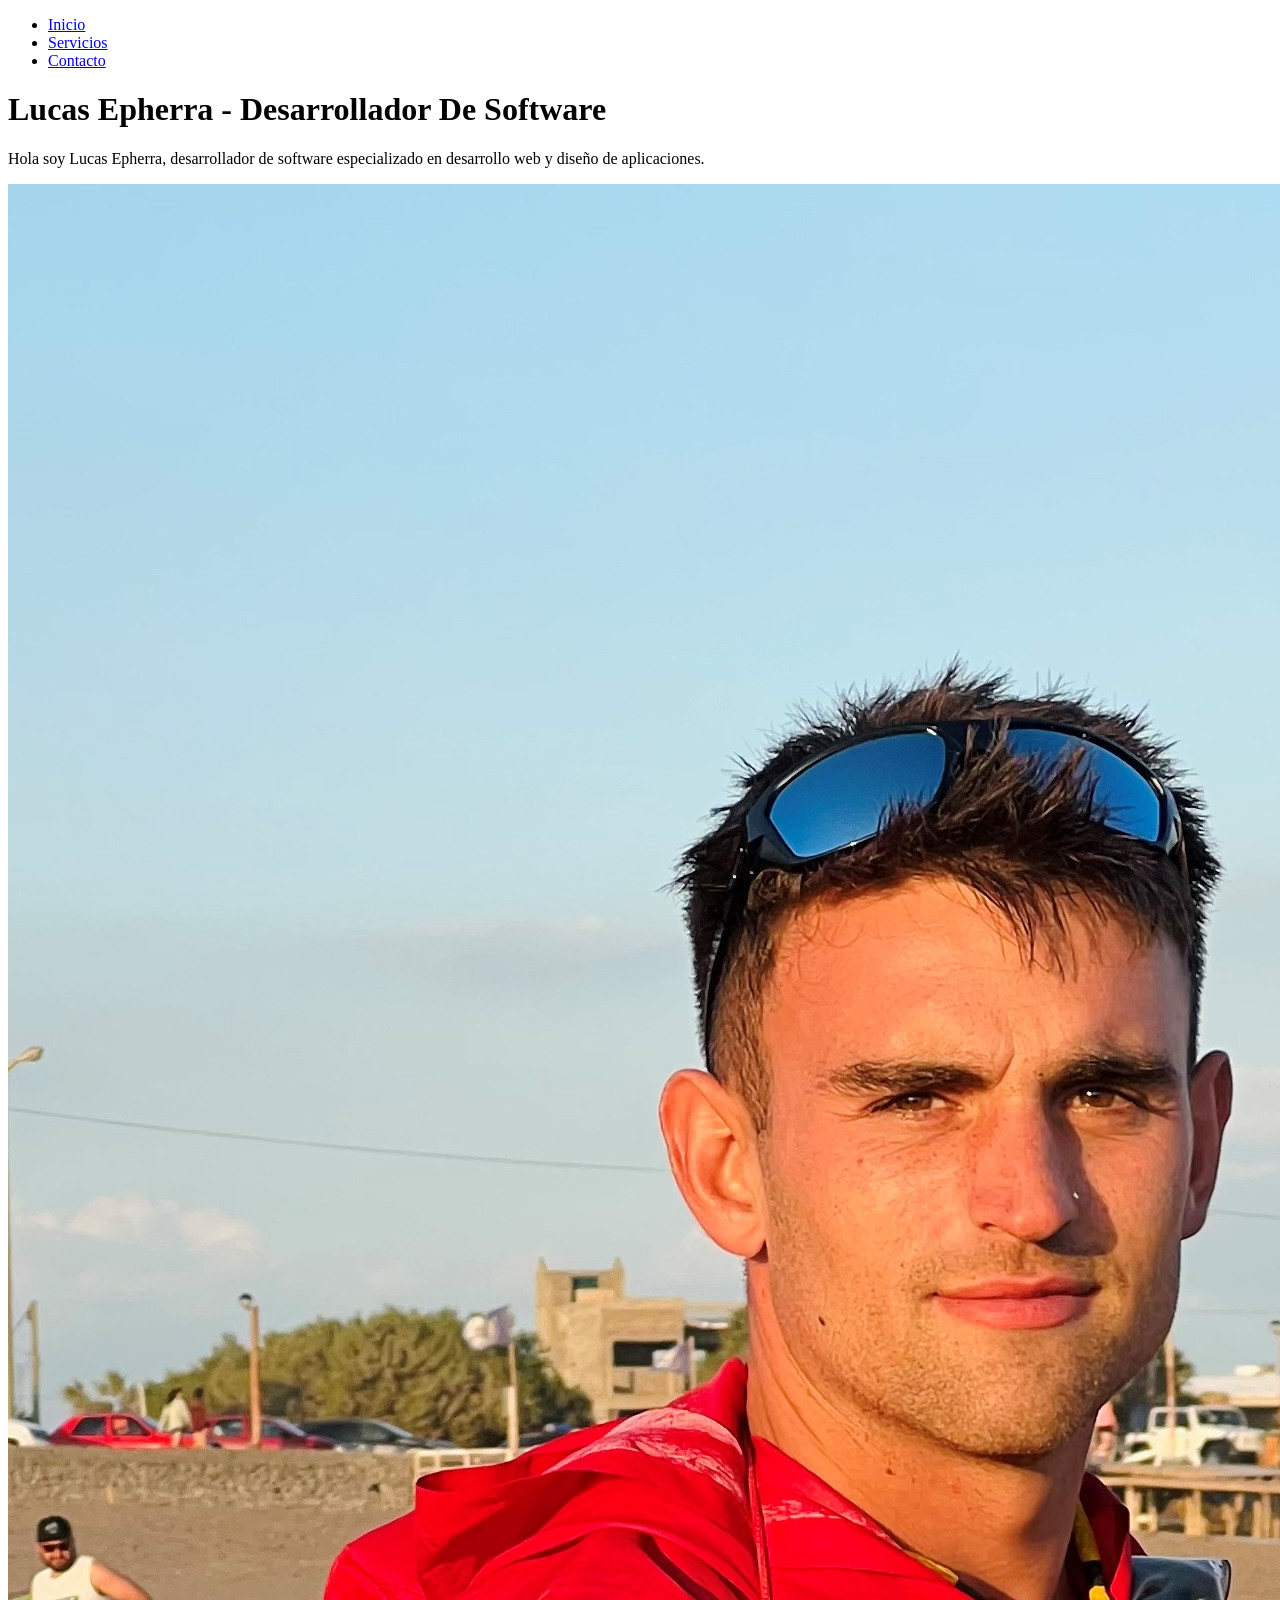
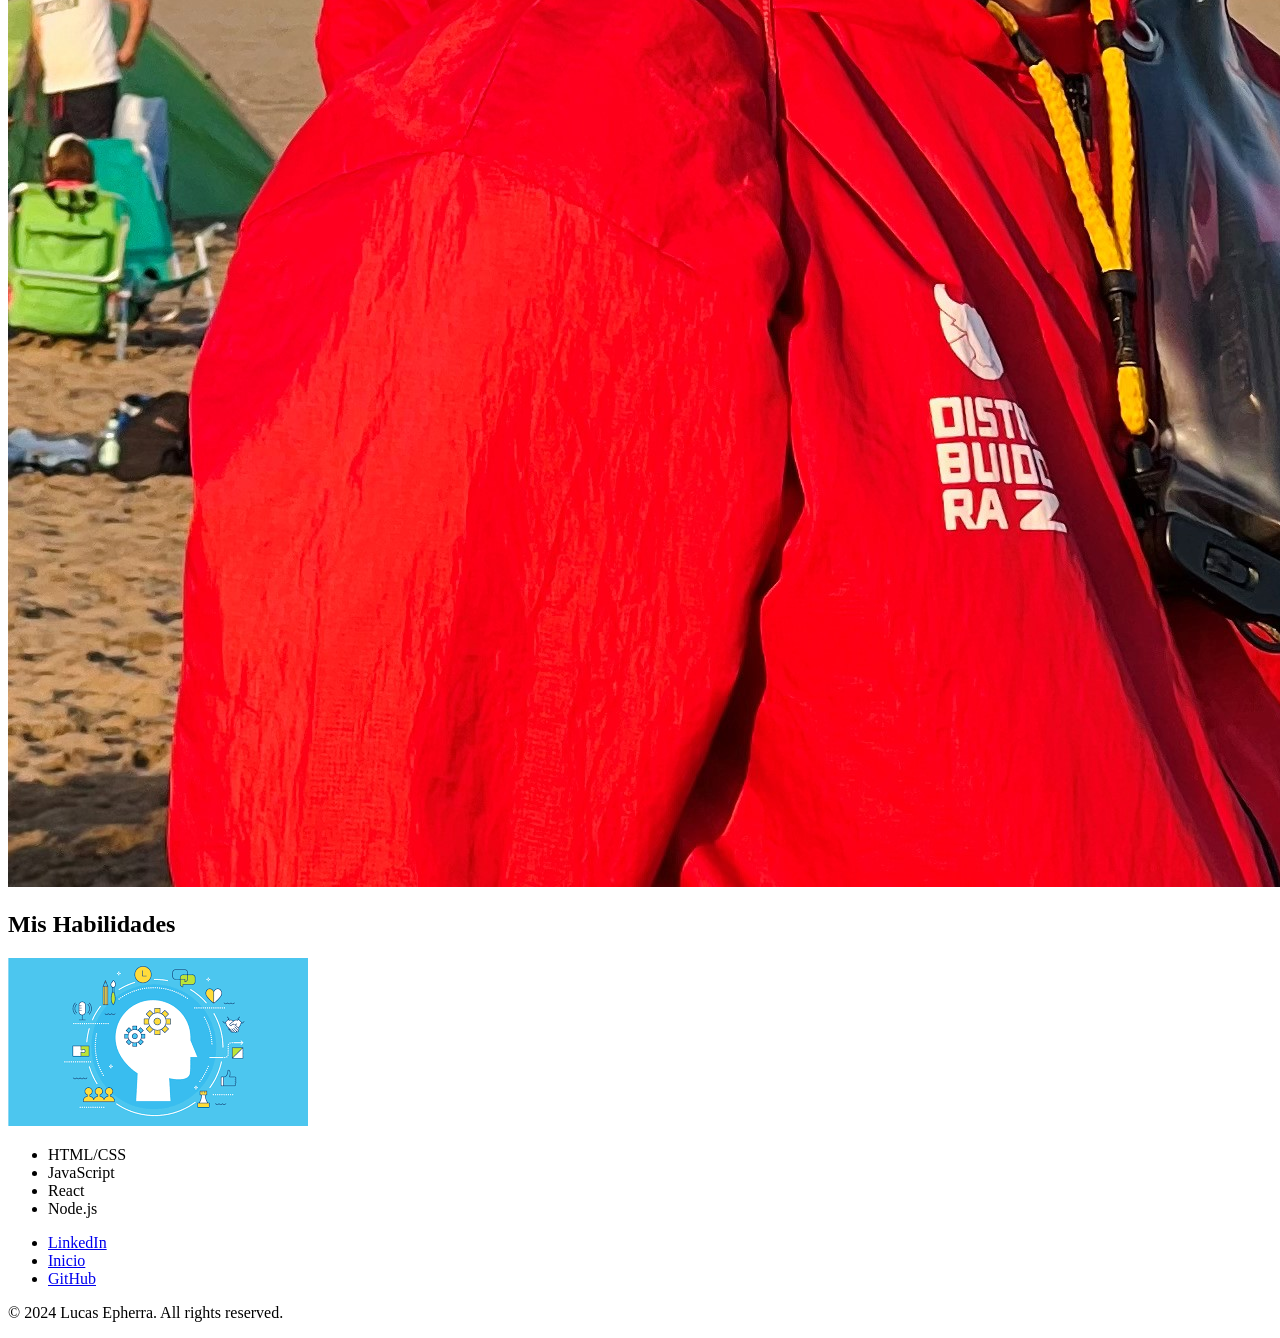
==== index.html @ fcc22226 "primer commit del proyecto" ====
<!doctype html>
<html lang="es">
  <head>
    <meta charset="UTF-8" />
    <meta name="viewport" content="width=device-width, initial-scale=1.0" />
    <meta name="author" content="Lucas Epherra" />
    <meta
      name="description"
      content="Landing page de Lucas Epherra, desarrollador de software especializado en desarrollo web y diseño de aplicaciones."
    />
    <title>Landing Page - Lucas Epherra</title>
  </head>
  <body>
    <header>
    <nav>
      <ul>
        <li><a href="./index.html">Inicio</a></li>
        <li><a href="./Pestañas/servicios.html">Servicios</a></li>
        <li><a href="./Pestañas/contacto.html">Contacto</a></li>
      </ul>
    </nav>
  </header>
    <main>
      <h1>Lucas Epherra - Desarrollador De Software</h1>
      <section>
        <p>
          Hola soy Lucas Epherra, desarrollador de software especializado en desarrollo web y diseño de aplicaciones.
        </p>
        <img src="./Imagenes/foto-lucas.jpg" alt="Foto de Lucas Epherra" />
      </section>
      <section>
        <h2>Mis Habilidades</h2>
        <img src="./Imagenes/skills-image.png" alt="Iconos representando habilidades en desarrollo web" />
        <ul>
          <li>HTML/CSS</li>
          <li>JavaScript</li>
          <li>React</li>
          <li>Node.js</li>
        </ul>
      </section>
    </main>
    <footer>
      <ul>
        <li>
          <a
            href="https://www.linkedin.com/in/lucas-epherra-bb8141183/"
            target="_blank"
            rel="noopener noreferrer"
            >LinkedIn</a
          >
        </li>
        <li><a href="./index.html">Inicio</a></li>
        <li>
          <a href="https://github.com/Lucas-Epherra" target="_blank"
          rel="noopener noreferrer">GitHub</a>
        </li>
      </ul>
      <p>&copy; 2024 Lucas Epherra. All rights reserved.</p>
    </footer>
  </body>
</html>
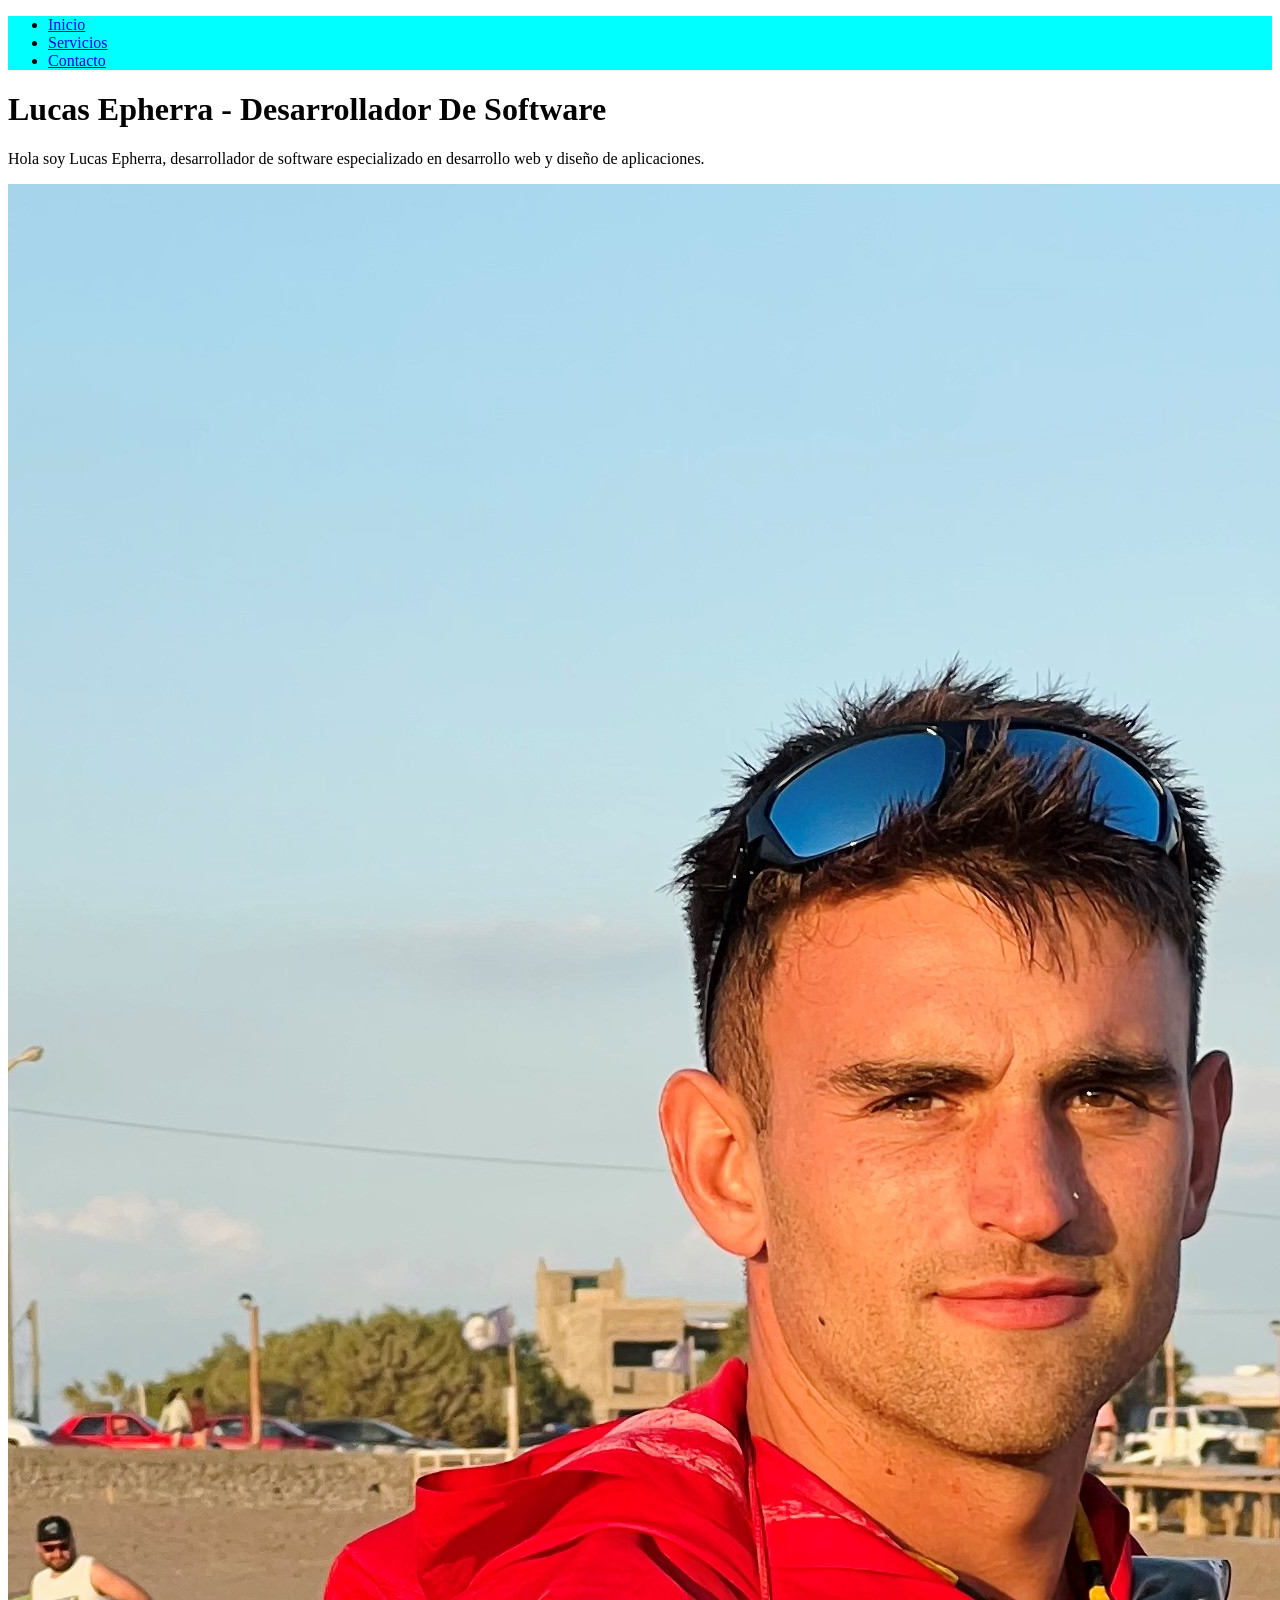
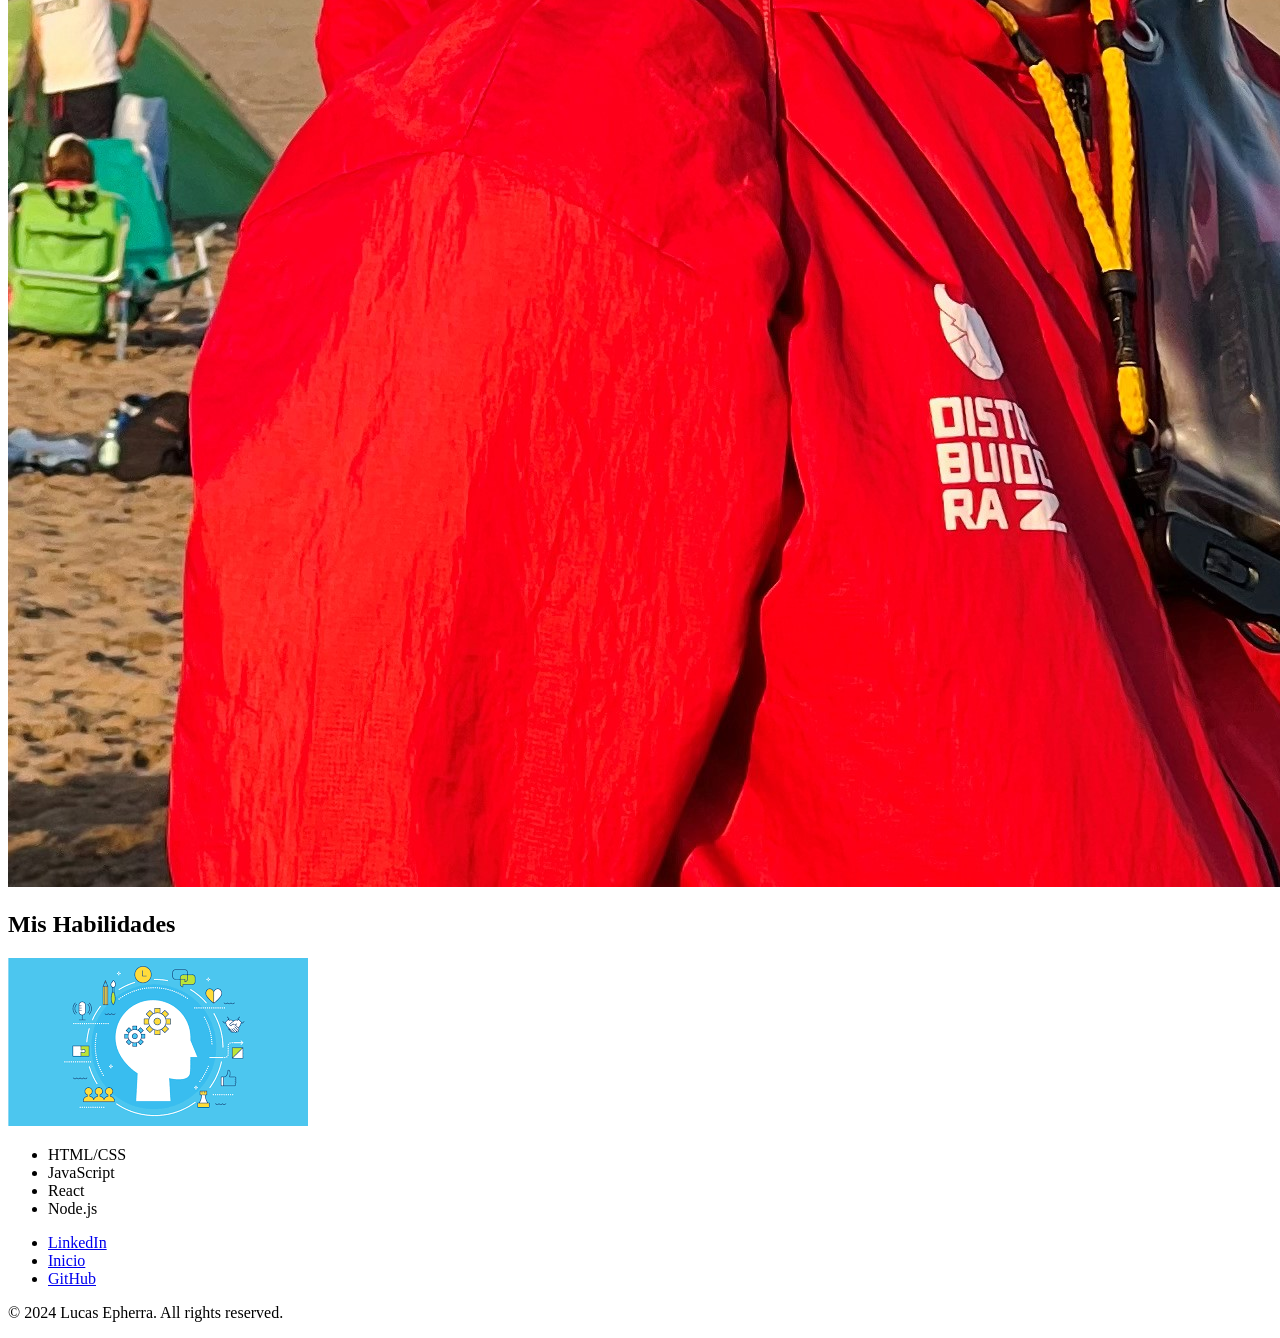
==== commit 9a094717: "Agregue comentarios y linkee css" ====
--- a/index.html
+++ b/index.html
@@ -8,29 +8,38 @@
       name="description"
       content="Landing page de Lucas Epherra, desarrollador de software especializado en desarrollo web y diseño de aplicaciones."
     />
+    <link rel="stylesheet" href="./CSS/style.css" />
     <title>Landing Page - Lucas Epherra</title>
   </head>
   <body>
     <header>
-    <nav>
-      <ul>
-        <li><a href="./index.html">Inicio</a></li>
-        <li><a href="./Pestañas/servicios.html">Servicios</a></li>
-        <li><a href="./Pestañas/contacto.html">Contacto</a></li>
-      </ul>
-    </nav>
-  </header>
+      <nav class="navBar">
+        <!-- Barra de navegacion -->
+
+        <ul>
+          <li><a href="./index.html">Inicio</a></li>
+          <li><a href="./Pestañas/servicios.html">Servicios</a></li>
+          <li><a href="./Pestañas/contacto.html">Contacto</a></li>
+        </ul>
+      </nav>
+    </header>
     <main>
+      <!-- Contenido madre de la pagina -->
+
       <h1>Lucas Epherra - Desarrollador De Software</h1>
       <section>
         <p>
-          Hola soy Lucas Epherra, desarrollador de software especializado en desarrollo web y diseño de aplicaciones.
+          Hola soy Lucas Epherra, desarrollador de software especializado en
+          desarrollo web y diseño de aplicaciones.
         </p>
         <img src="./Imagenes/foto-lucas.jpg" alt="Foto de Lucas Epherra" />
       </section>
       <section>
         <h2>Mis Habilidades</h2>
-        <img src="./Imagenes/skills-image.png" alt="Iconos representando habilidades en desarrollo web" />
+        <img
+          src="./Imagenes/skills-image.png"
+          alt="Iconos representando habilidades en desarrollo web"
+        />
         <ul>
           <li>HTML/CSS</li>
           <li>JavaScript</li>
@@ -40,6 +49,7 @@
       </section>
     </main>
     <footer>
+      <!-- Footer con redes de contacto -->
       <ul>
         <li>
           <a
@@ -51,8 +61,12 @@
         </li>
         <li><a href="./index.html">Inicio</a></li>
         <li>
-          <a href="https://github.com/Lucas-Epherra" target="_blank"
-          rel="noopener noreferrer">GitHub</a>
+          <a
+            href="https://github.com/Lucas-Epherra"
+            target="_blank"
+            rel="noopener noreferrer"
+            >GitHub</a
+          >
         </li>
       </ul>
       <p>&copy; 2024 Lucas Epherra. All rights reserved.</p>
--- a/CSS/style.css
+++ b/CSS/style.css
@@ -0,0 +1,3 @@
+.navBar {
+    background-color: aqua;
+}
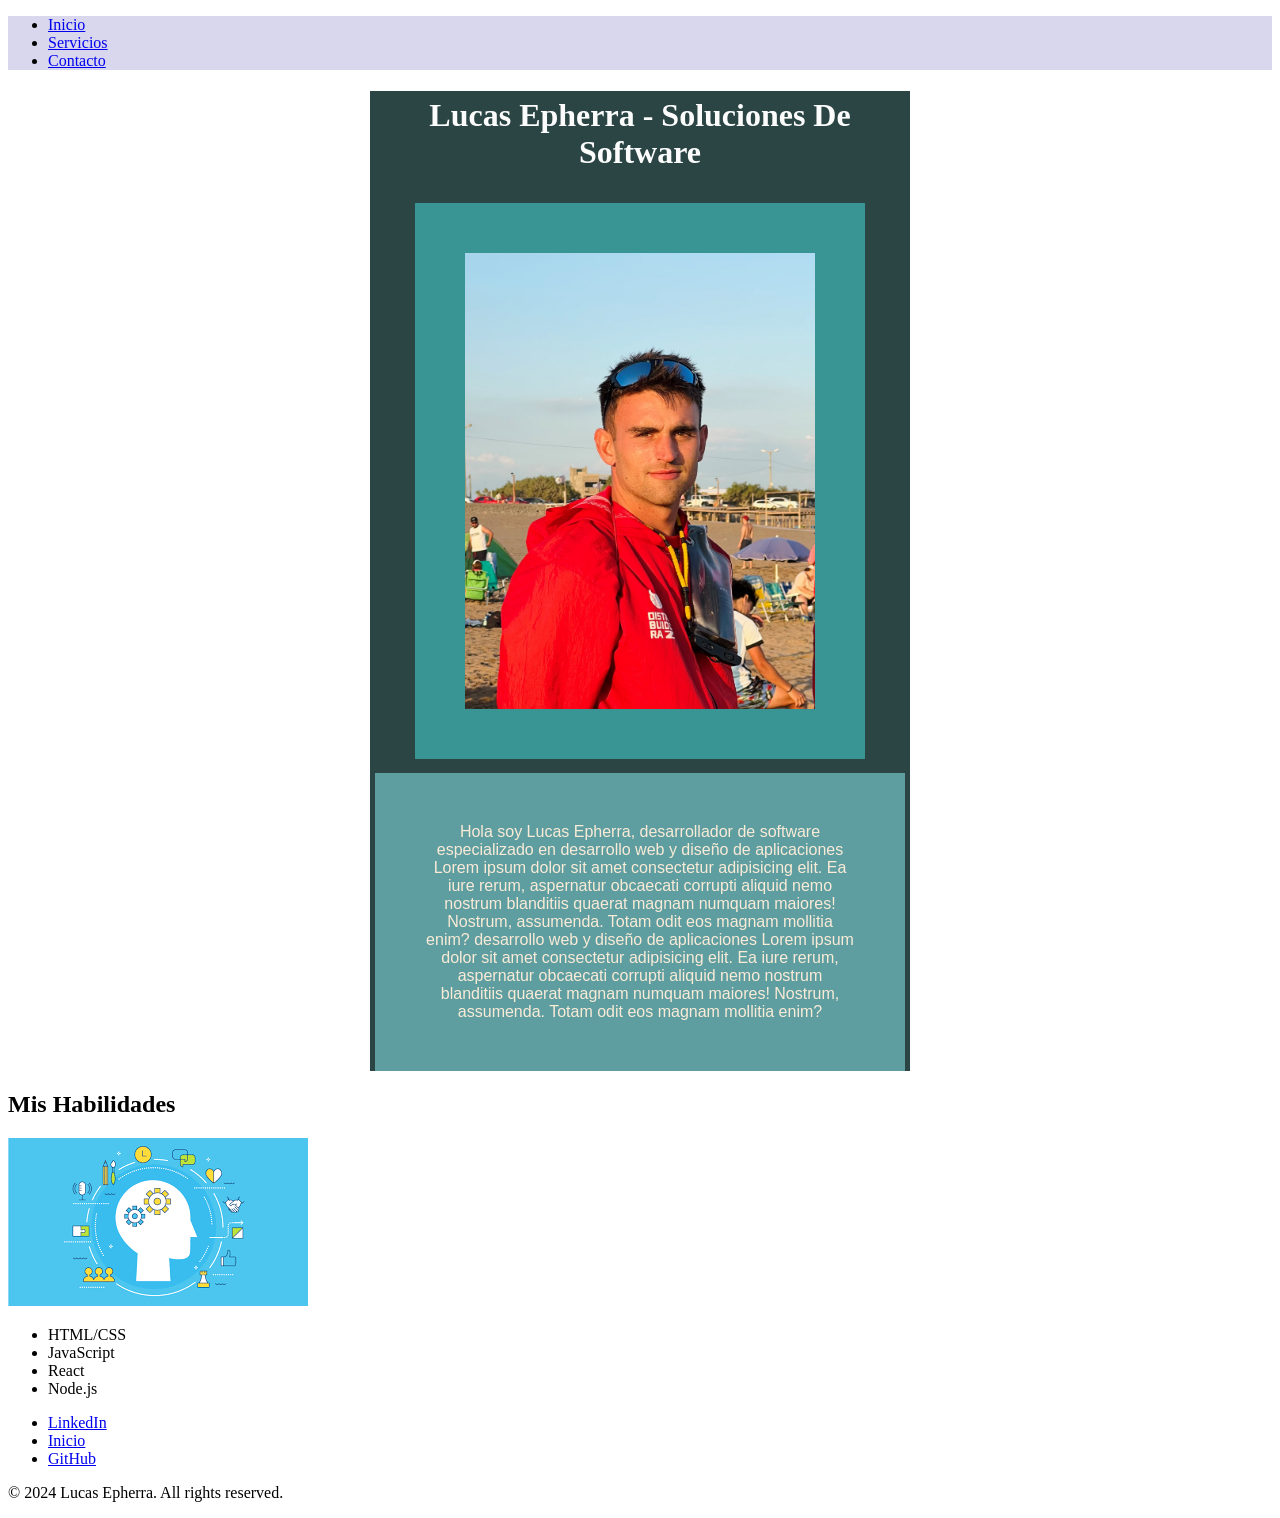
==== commit 0d59ee85: "empezando a jugar con css en index" ====
--- a/index.html
+++ b/index.html
@@ -11,11 +11,11 @@
     <link rel="stylesheet" href="./CSS/style.css" />
     <title>Landing Page - Lucas Epherra</title>
   </head>
+
   <body>
     <header>
-      <nav class="navBar">
+      <nav class="navBack">
         <!-- Barra de navegacion -->
-
         <ul>
           <li><a href="./index.html">Inicio</a></li>
           <li><a href="./Pestañas/servicios.html">Servicios</a></li>
@@ -23,17 +23,27 @@
         </ul>
       </nav>
     </header>
+
     <main>
       <!-- Contenido madre de la pagina -->
 
-      <h1>Lucas Epherra - Desarrollador De Software</h1>
-      <section>
-        <p>
-          Hola soy Lucas Epherra, desarrollador de software especializado en
-          desarrollo web y diseño de aplicaciones.
-        </p>
-        <img src="./Imagenes/foto-lucas.jpg" alt="Foto de Lucas Epherra" />
-      </section>
+      <card>
+        <!-- Tarjeta Sobre mi -->
+        <div class="cardBox">
+          <h1 class="cardTitle">Lucas Epherra - Soluciones De Software</h1>
+          <img
+            src="./Imagenes/foto-lucas.jpg"
+            alt="Foto de Lucas Epherra"
+            class="cardImg"
+          />
+          <p class="cardText">
+            Hola soy Lucas Epherra, desarrollador de software especializado en
+            desarrollo web y diseño de aplicaciones Lorem ipsum dolor sit amet consectetur adipisicing elit. Ea iure rerum, aspernatur obcaecati corrupti aliquid nemo nostrum blanditiis quaerat magnam numquam maiores! Nostrum, assumenda. Totam odit eos magnam mollitia enim?
+            desarrollo web y diseño de aplicaciones Lorem ipsum dolor sit amet consectetur adipisicing elit. Ea iure rerum, aspernatur obcaecati corrupti aliquid nemo nostrum blanditiis quaerat magnam numquam maiores! Nostrum, assumenda. Totam odit eos magnam mollitia enim?
+          </p>
+        </div>
+      </card>
+
       <section>
         <h2>Mis Habilidades</h2>
         <img
@@ -48,6 +58,7 @@
         </ul>
       </section>
     </main>
+
     <footer>
       <!-- Footer con redes de contacto -->
       <ul>
--- a/CSS/style.css
+++ b/CSS/style.css
@@ -1,3 +1,37 @@
-.navBar {
-    background-color: aqua;
-}+* {
+  box-sizing: border-box;
+}
+
+.navBack {
+  background-color: rgb(217, 215, 238);
+}
+
+.cardBox {
+  margin: auto;
+  background-color: rgba(39, 66, 66, 0.979);
+  text-align: center;
+  aspect-ratio: 16/9;
+  max-width:60vh ;
+}
+
+.cardTitle {
+  color: rgb(252, 252, 252);
+  font-family: Georgia, "Times New Roman", Times, serif;
+  padding: 1%;
+}
+
+.cardImg {
+  background-color: rgba(58, 150, 150, 0.979);
+  margin:5px;
+  padding:50px;
+  max-width: 50vh;
+}
+
+.cardText {
+  color: antiquewhite;
+  font-family: Arial, Helvetica, sans-serif;
+  text-align: center;
+    margin: 5px;
+  padding: 50px; 
+  background-color: cadetblue;
+}
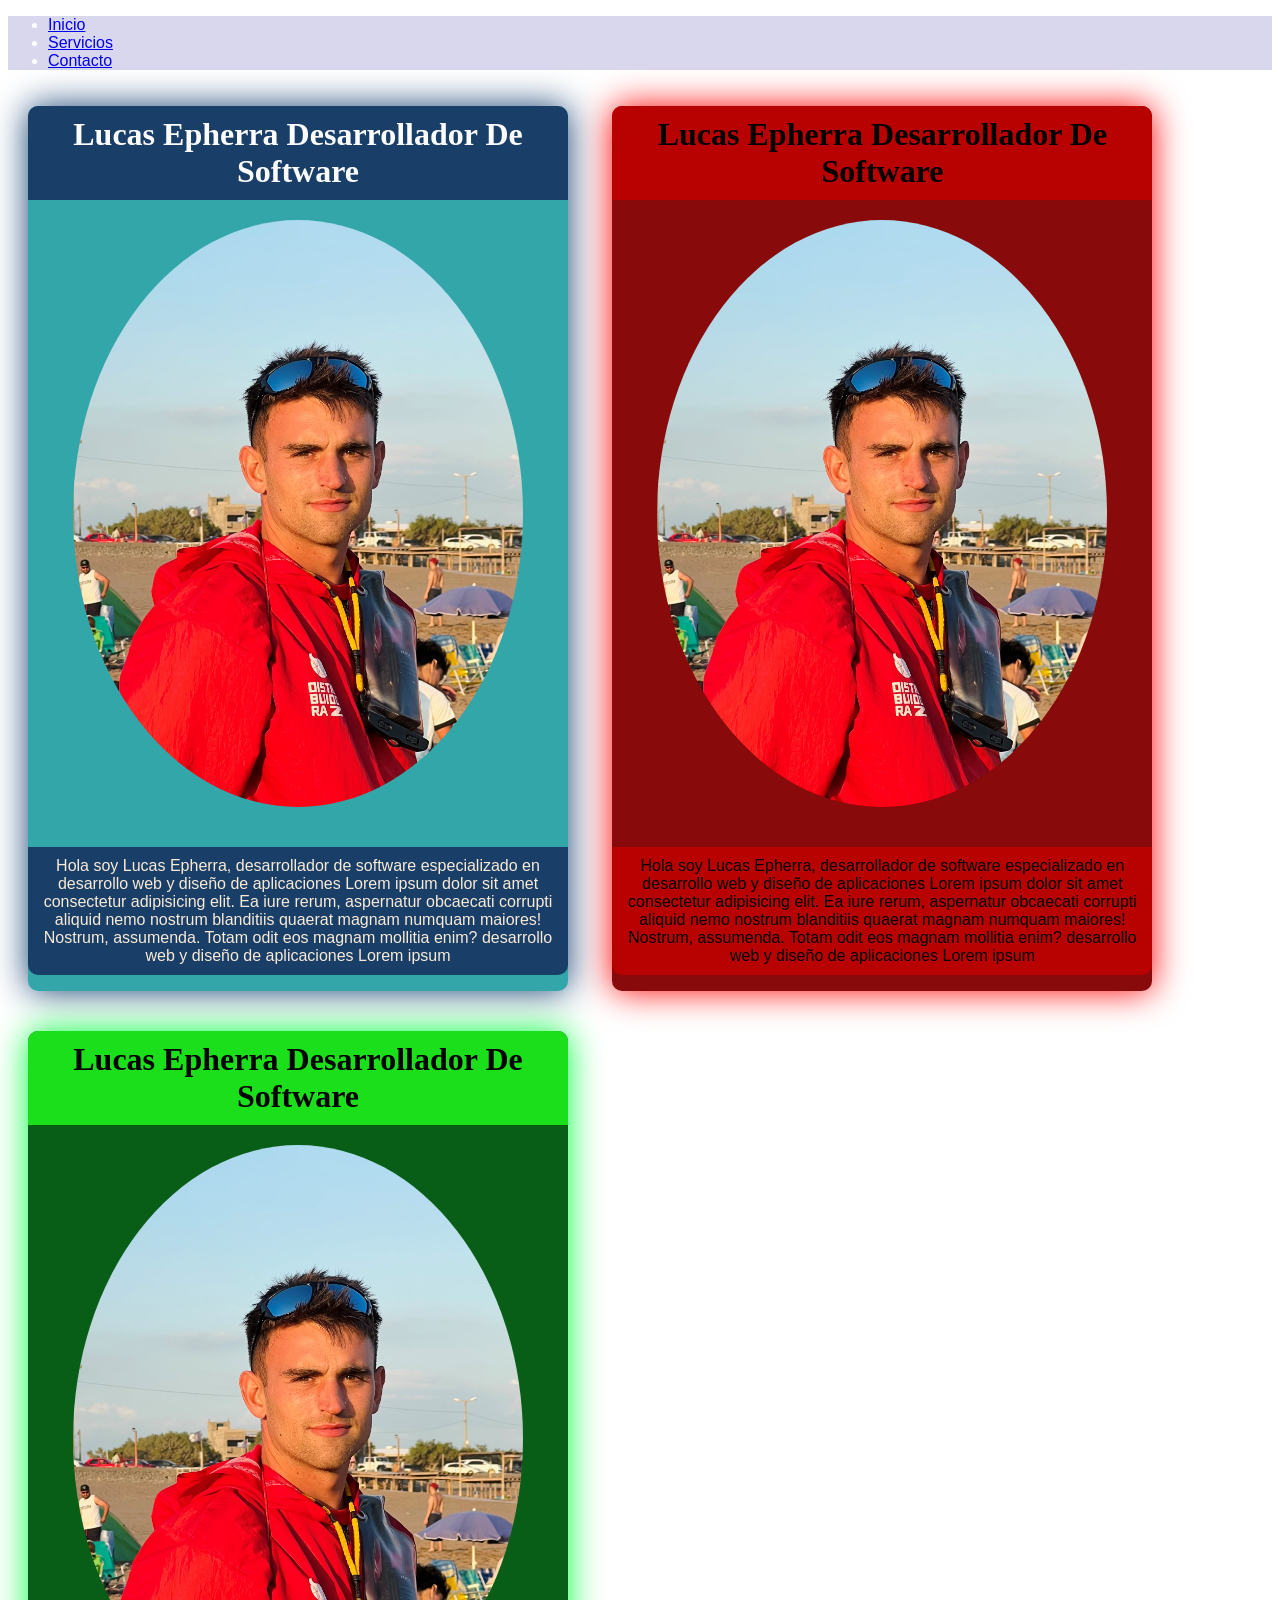
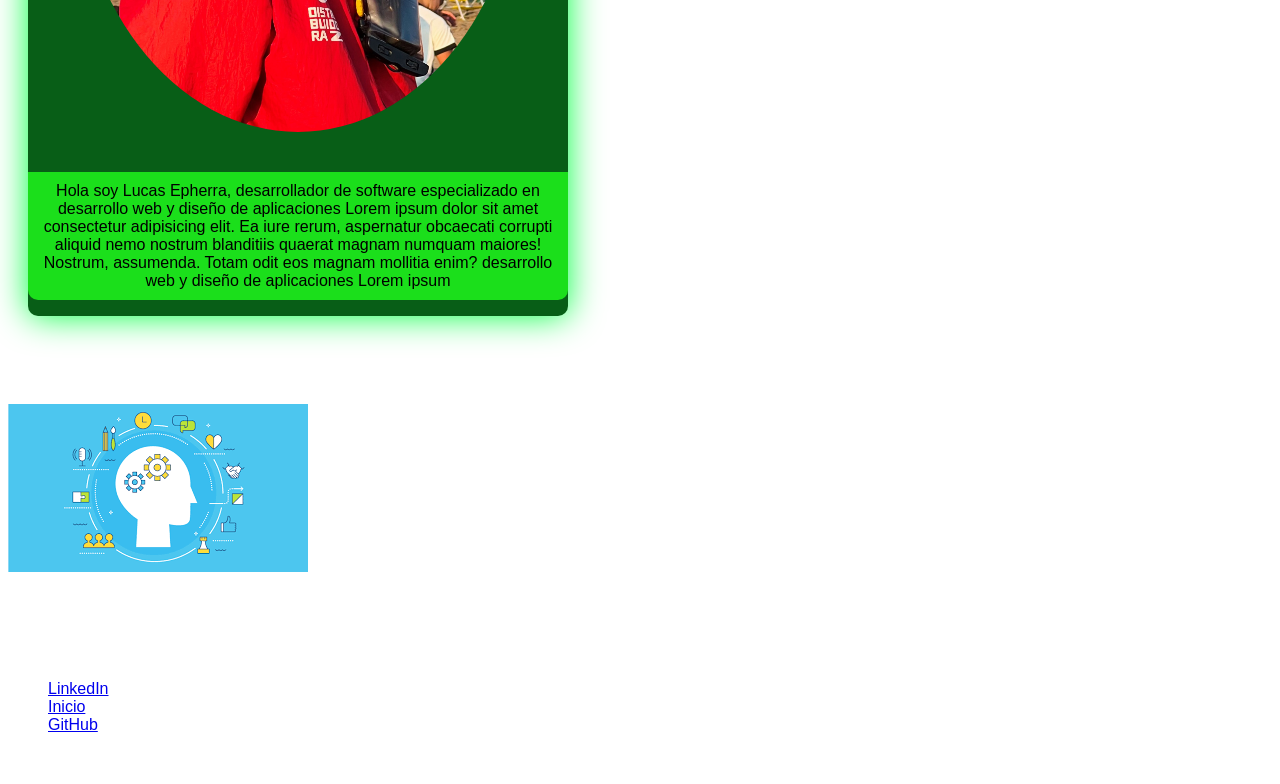
==== commit 8b904e75: "Creacion de targetas de presentacion en index,con algo de css basico" ====
--- a/index.html
+++ b/index.html
@@ -8,6 +8,12 @@
       name="description"
       content="Landing page de Lucas Epherra, desarrollador de software especializado en desarrollo web y diseño de aplicaciones."
     />
+    <meta
+      name="keywords"
+      content="software,desarrollador,epherra,lucas,soluciones,tecnologicas,sistemas,portfolio"
+    />
+    <meta name="author" content="Lucas Epherra" />
+    <meta name="title" content="Lucas Epherra Software Solutions" />
     <link rel="stylesheet" href="./CSS/style.css" />
     <title>Landing Page - Lucas Epherra</title>
   </head>
@@ -27,22 +33,61 @@
     <main>
       <!-- Contenido madre de la pagina -->
 
-      <card>
-        <!-- Tarjeta Sobre mi -->
-        <div class="cardBox">
-          <h1 class="cardTitle">Lucas Epherra - Soluciones De Software</h1>
-          <img
-            src="./Imagenes/foto-lucas.jpg"
-            alt="Foto de Lucas Epherra"
-            class="cardImg"
-          />
-          <p class="cardText">
-            Hola soy Lucas Epherra, desarrollador de software especializado en
-            desarrollo web y diseño de aplicaciones Lorem ipsum dolor sit amet consectetur adipisicing elit. Ea iure rerum, aspernatur obcaecati corrupti aliquid nemo nostrum blanditiis quaerat magnam numquam maiores! Nostrum, assumenda. Totam odit eos magnam mollitia enim?
-            desarrollo web y diseño de aplicaciones Lorem ipsum dolor sit amet consectetur adipisicing elit. Ea iure rerum, aspernatur obcaecati corrupti aliquid nemo nostrum blanditiis quaerat magnam numquam maiores! Nostrum, assumenda. Totam odit eos magnam mollitia enim?
-          </p>
-        </div>
-      </card>
+      <!-- Tarjeta Sobre mi -->
+      <div class="card">
+        <h1 class="cardTitle">Lucas Epherra Desarrollador De Software</h1>
+        <img
+          src="./Imagenes/foto-lucas.jpg"
+          alt="Foto de Lucas Epherra"
+          class="fotoMia"
+        />
+        <p class="cardText">
+          Hola soy Lucas Epherra, desarrollador de software especializado en
+          desarrollo web y diseño de aplicaciones Lorem ipsum dolor sit amet
+          consectetur adipisicing elit. Ea iure rerum, aspernatur obcaecati
+          corrupti aliquid nemo nostrum blanditiis quaerat magnam numquam
+          maiores! Nostrum, assumenda. Totam odit eos magnam mollitia enim?
+          desarrollo web y diseño de aplicaciones Lorem ipsum
+        </p>
+      </div>
+
+      <div class="card redCard">
+        <h1 class="cardTitle redCardTitle">
+          Lucas Epherra Desarrollador De Software
+        </h1>
+        <img
+          src="./Imagenes/foto-lucas.jpg"
+          alt="Foto de Lucas Epherra"
+          class="fotoMia"
+        />
+        <p class="cardText redCardText">
+          Hola soy Lucas Epherra, desarrollador de software especializado en
+          desarrollo web y diseño de aplicaciones Lorem ipsum dolor sit amet
+          consectetur adipisicing elit. Ea iure rerum, aspernatur obcaecati
+          corrupti aliquid nemo nostrum blanditiis quaerat magnam numquam
+          maiores! Nostrum, assumenda. Totam odit eos magnam mollitia enim?
+          desarrollo web y diseño de aplicaciones Lorem ipsum
+        </p>
+      </div>
+
+      <div class="card greenCard">
+        <h1 class="cardTitle greenCardTitle">
+          Lucas Epherra Desarrollador De Software
+        </h1>
+        <img
+          src="./Imagenes/foto-lucas.jpg"
+          alt="Foto de Lucas Epherra"
+          class="fotoMia"
+        />
+        <p class="cardText greenCardText">
+          Hola soy Lucas Epherra, desarrollador de software especializado en
+          desarrollo web y diseño de aplicaciones Lorem ipsum dolor sit amet
+          consectetur adipisicing elit. Ea iure rerum, aspernatur obcaecati
+          corrupti aliquid nemo nostrum blanditiis quaerat magnam numquam
+          maiores! Nostrum, assumenda. Totam odit eos magnam mollitia enim?
+          desarrollo web y diseño de aplicaciones Lorem ipsum
+        </p>
+      </div>
 
       <section>
         <h2>Mis Habilidades</h2>
--- a/CSS/style.css
+++ b/CSS/style.css
@@ -1,37 +1,82 @@
 * {
   box-sizing: border-box;
+}
+
+body {
+  background-color: #fff;
+  font-family: sans-serif;
+  color: #fff;
 }
 
 .navBack {
   background-color: rgb(217, 215, 238);
 }
 
-.cardBox {
-  margin: auto;
-  background-color: rgba(39, 66, 66, 0.979);
+.card {
+  display: inline-block;
+  margin: 20px ;
+  background-color: rgb(51, 166, 170);
   text-align: center;
-  aspect-ratio: 16/9;
-  max-width:60vh ;
+  max-width: 60vh;
+  border-radius: 10px;
+  box-shadow: 0px 0px 35px rgb(21, 64, 114);
 }
 
 .cardTitle {
+  margin: 0%;
   color: rgb(252, 252, 252);
+  background-color: rgb(25, 63, 105);
+  padding: 10px 0px 10px 0px;
+  border-top-left-radius: 10px;
+  border-top-right-radius: 10px;
   font-family: Georgia, "Times New Roman", Times, serif;
-  padding: 1%;
 }
 
-.cardImg {
-  background-color: rgba(58, 150, 150, 0.979);
-  margin:5px;
-  padding:50px;
+.fotoMia {
   max-width: 50vh;
+  padding: 20px 0px 20px 0px;
+  border-radius: 50%;
 }
 
 .cardText {
   color: antiquewhite;
   font-family: Arial, Helvetica, sans-serif;
-  text-align: center;
-    margin: 5px;
-  padding: 50px; 
-  background-color: cadetblue;
+  background-color: rgb(25, 63, 105);
+  padding: 10px 15px 10px 15px;
+  border-bottom-left-radius: 10px;
+  border-bottom-right-radius: 10px;
 }
+
+/* estilos de la carta roja */
+
+.redCard {
+  background-color: rgb(136, 10, 10);
+  box-shadow: 0px 0px 35px rgb(255, 0, 0);
+}
+
+.redCardTitle {
+  background-color: rgb(184, 2, 2);
+  color: black;
+}
+
+.redCardText {
+  background-color: rgb(184, 2, 2);
+  color: black;
+}
+
+/* estilos de la carta verde */
+
+.greenCard {
+  background-color: rgb(8, 94, 23);
+  box-shadow: 0px 0px 35px rgb(0, 255, 64);
+}
+
+.greenCardTitle {
+  background-color: rgb(27, 223, 27);
+  color: black;
+}
+
+.greenCardText {
+  background-color: rgb(27, 223, 27);
+  color: black;
+}
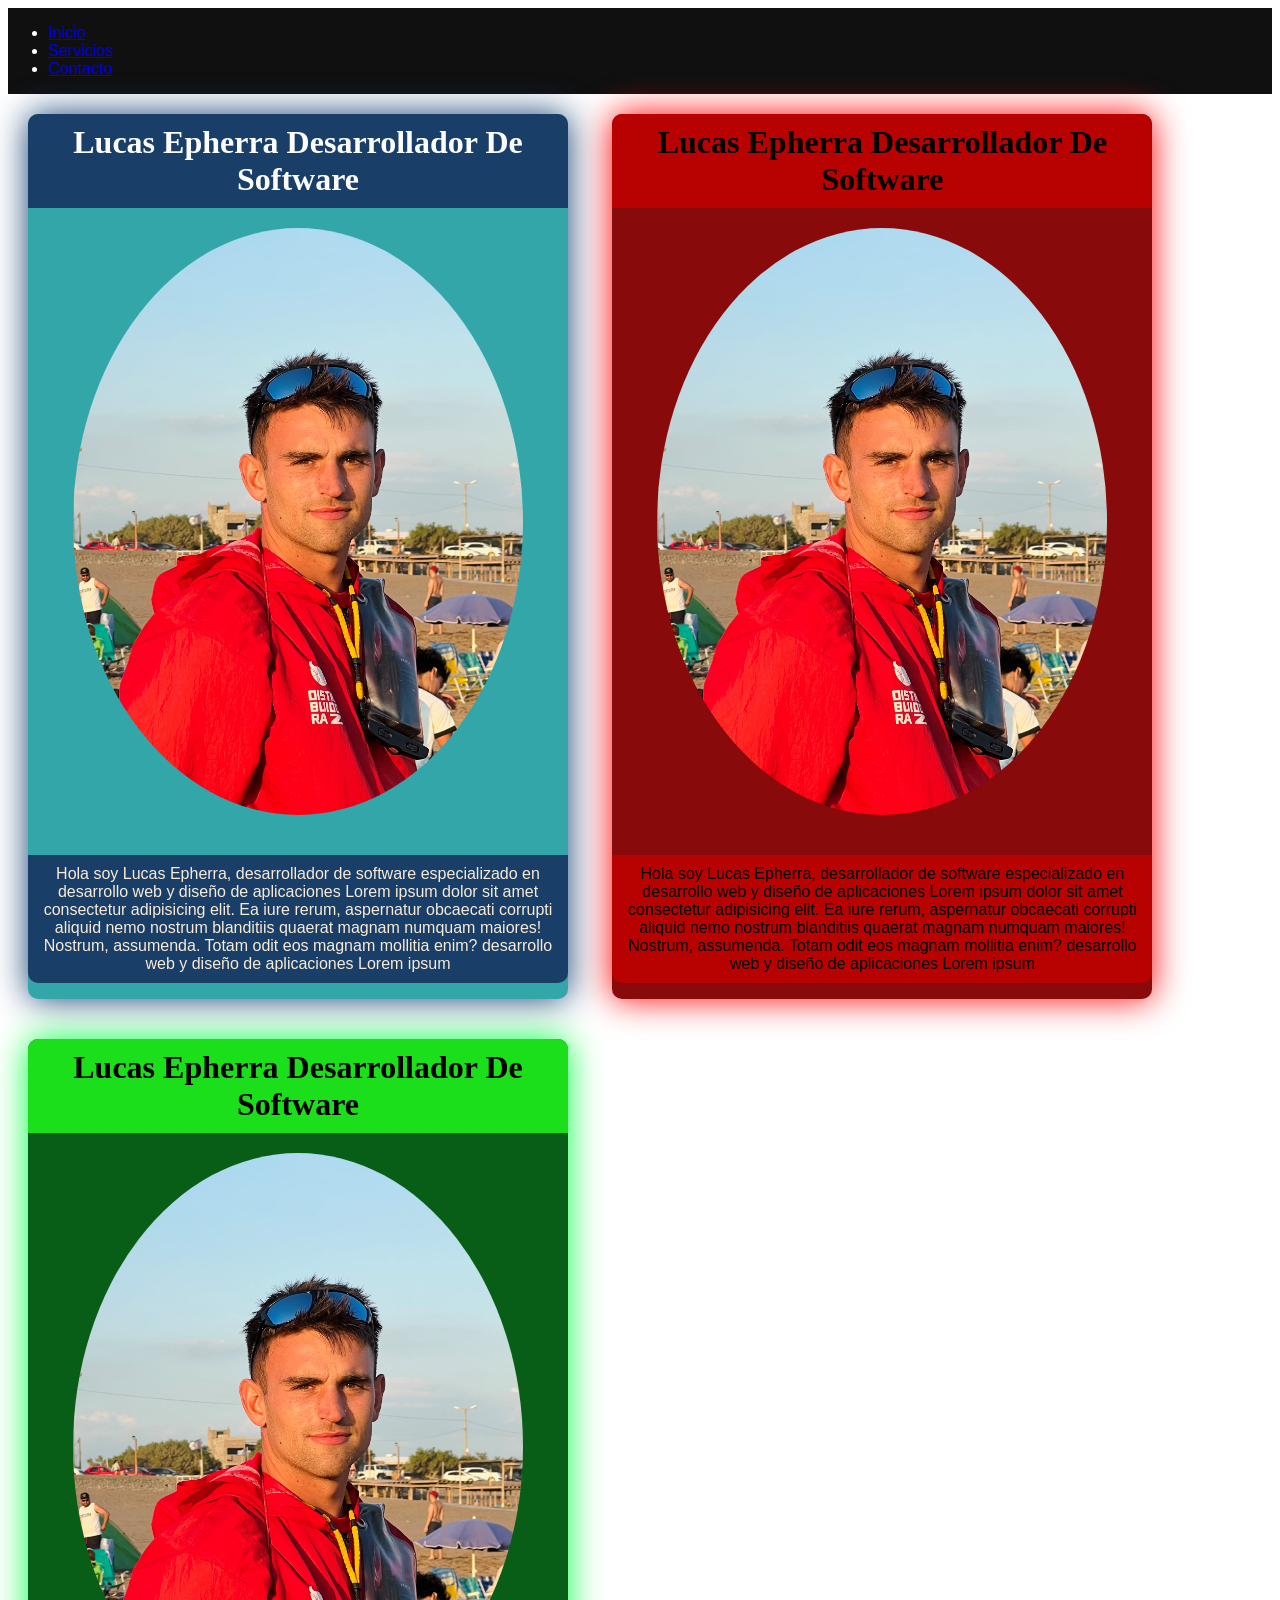
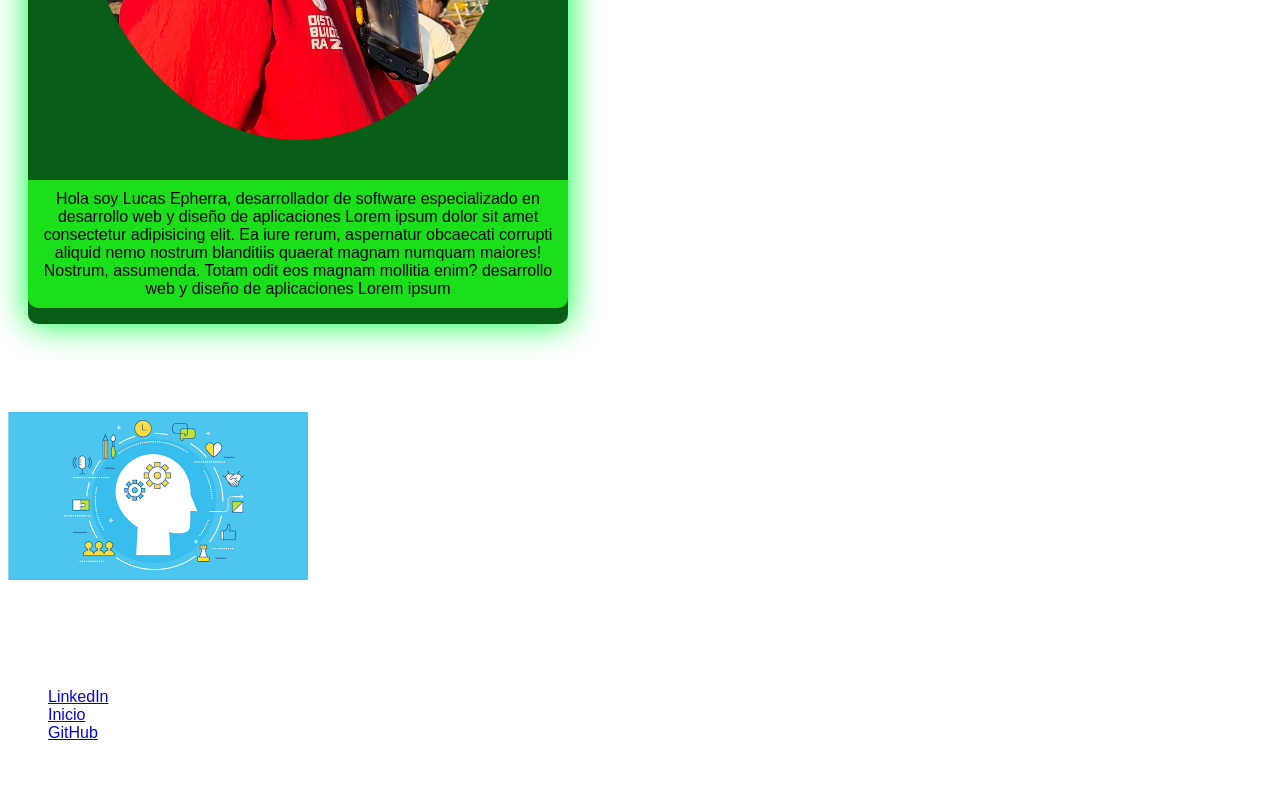
==== commit 1877c1cd: "le di css basico a la seccion contactos" ====
--- a/index.html
+++ b/index.html
@@ -15,14 +15,14 @@
     <meta name="author" content="Lucas Epherra" />
     <meta name="title" content="Lucas Epherra Software Solutions" />
     <link rel="stylesheet" href="./CSS/style.css" />
-    <title>Landing Page - Lucas Epherra</title>
+    <title>Lucas Epherra Software Solutions</title>
   </head>
 
-  <body>
+  <body class="indexBody">
     <header>
-      <nav class="navBack">
+      <nav class="navBar">
         <!-- Barra de navegacion -->
-        <ul>
+        <ul class="navLinks">
           <li><a href="./index.html">Inicio</a></li>
           <li><a href="./Pestañas/servicios.html">Servicios</a></li>
           <li><a href="./Pestañas/contacto.html">Contacto</a></li>
--- a/CSS/style.css
+++ b/CSS/style.css
@@ -2,14 +2,17 @@
   box-sizing: border-box;
 }
 
-body {
+/* INDEX CSS  */
+.indexBody {
   background-color: #fff;
   font-family: sans-serif;
   color: #fff;
 }
 
-.navBack {
-  background-color: rgb(217, 215, 238);
+.navBar {
+  background-color: rgb(16, 16, 17);
+  display:flex  ;
+  margin: auto;
 }
 
 .card {
@@ -80,3 +83,49 @@
   background-color: rgb(27, 223, 27);
   color: black;
 }
+
+/*--------------------------------- Contactos CSS */
+
+.contactBody {
+    background-color: #fff;
+  font-family: sans-serif;
+  color: #fff;
+}
+
+.contactBackground{
+    background-color: #313030;
+}
+
+.contactTopSection {
+  padding: 5px;
+  text-align: center;
+}
+
+.contactTitle {
+  margin: 10px 0px 0px 0px;
+}
+
+.contactDescription {
+font-family:Verdana, Geneva, Tahoma, sans-serif ;
+font-size: medium;
+font-weight:400;
+padding: 5px 30px 10px 30px;
+}
+
+.contactForm {
+  padding: 20px 20px 60px 20px;
+
+}
+
+.formInputs {
+  display: flex;
+  margin: auto;
+  padding: 2px;
+}
+
+.formLabels {
+  text-align: center;
+  margin: auto;
+  display:block;
+  padding: 5px;
+}
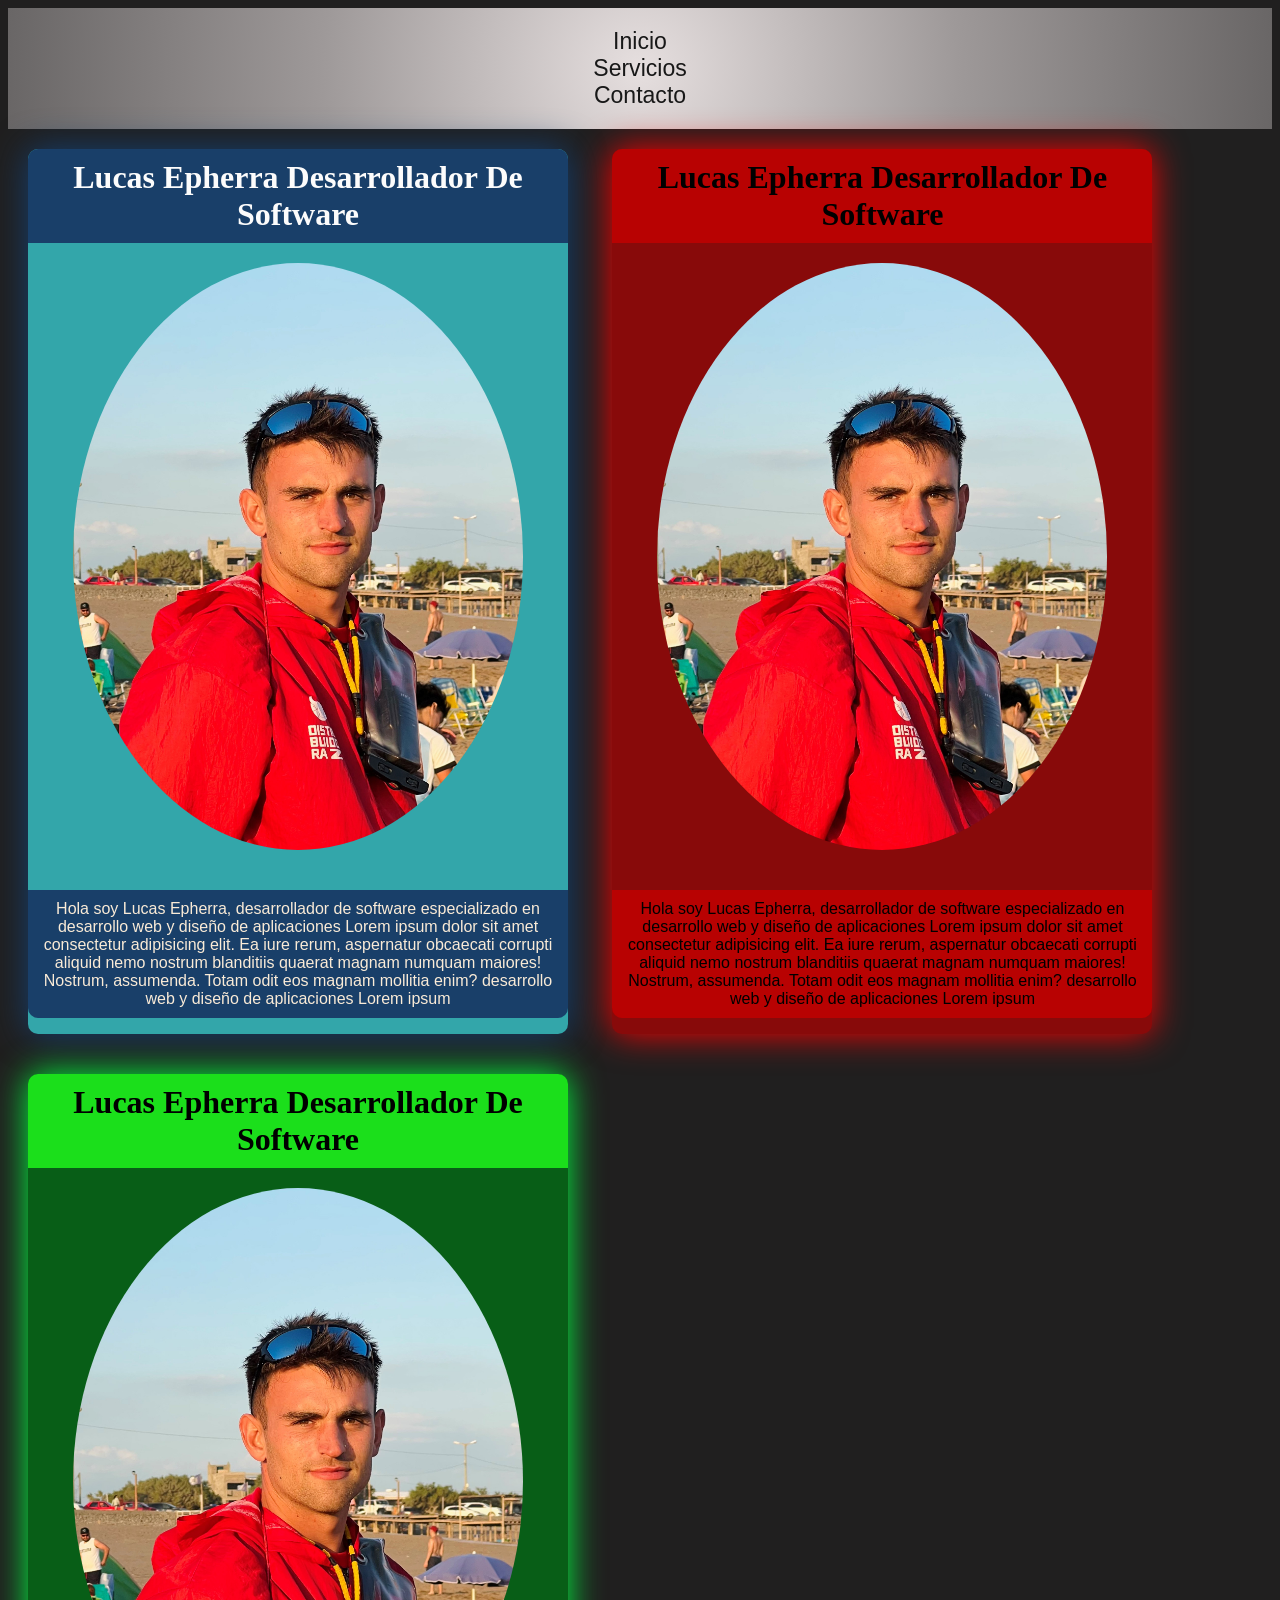
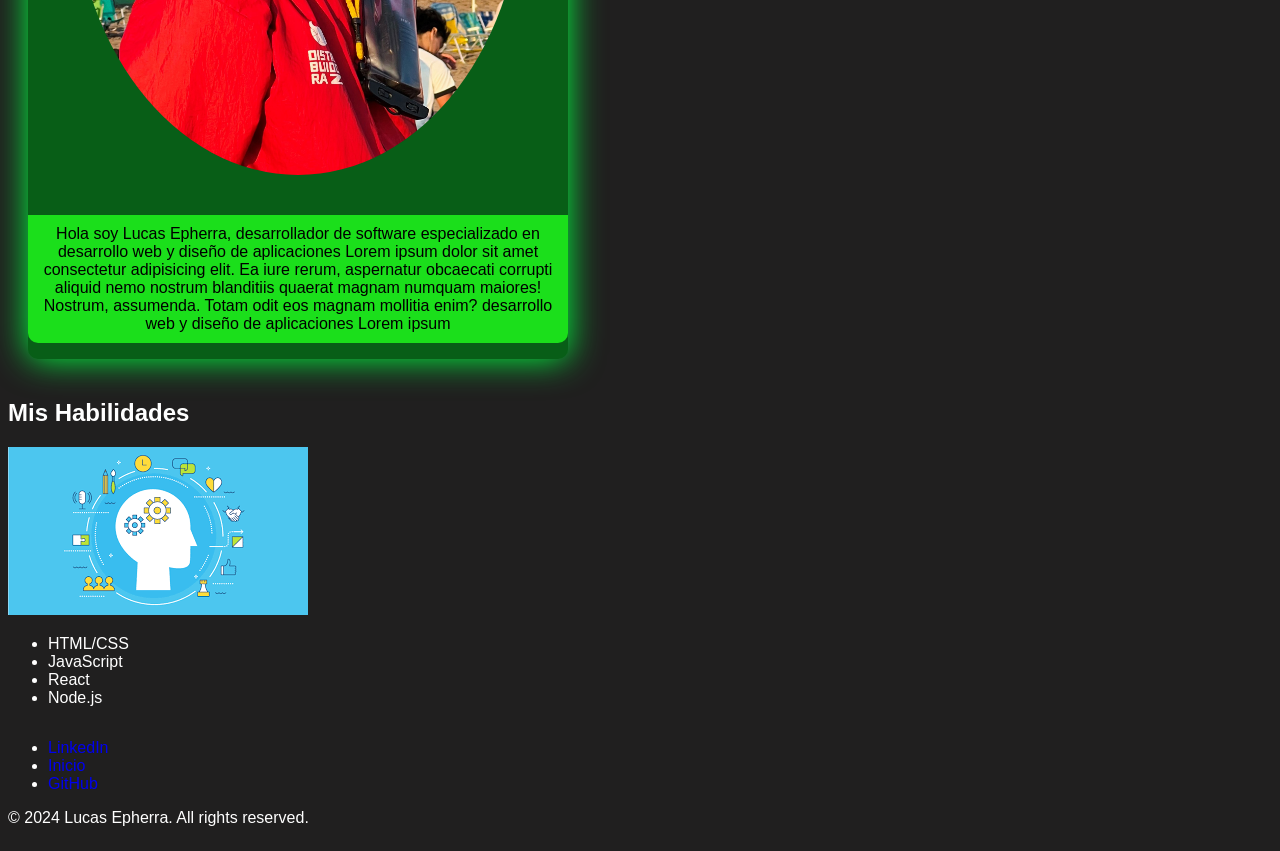
==== commit a6f5f439: "agregue estilos al navbar , a contactos , y un poco al footer" ====
--- a/index.html
+++ b/index.html
@@ -18,14 +18,21 @@
     <title>Lucas Epherra Software Solutions</title>
   </head>
 
-  <body class="indexBody">
+  <body class="mainBody">
     <header>
-      <nav class="navBar">
+      <nav class="navBar barsColors">
         <!-- Barra de navegacion -->
-        <ul class="navLinks">
-          <li><a href="./index.html">Inicio</a></li>
-          <li><a href="./Pestañas/servicios.html">Servicios</a></li>
-          <li><a href="./Pestañas/contacto.html">Contacto</a></li>
+
+        <ul class="navList">
+          <li class="navLinks">
+            <a class="navLinks" href="./index.html">Inicio</a>
+          </li>
+          <li class="navLinks">
+            <a class="navLinks" href="./Pestañas/servicios.html">Servicios</a>
+          </li>
+          <li class="navLinks">
+            <a class="navLinks" href="./Pestañas/contacto.html">Contacto</a>
+          </li>
         </ul>
       </nav>
     </header>
@@ -104,26 +111,32 @@
       </section>
     </main>
 
-    <footer>
-      <!-- Footer con redes de contacto -->
-      <ul>
-        <li>
-          <a
-            href="https://www.linkedin.com/in/lucas-epherra-bb8141183/"
-            target="_blank"
-            rel="noopener noreferrer"
-            >LinkedIn</a
-          >
-        </li>
-        <li><a href="./index.html">Inicio</a></li>
-        <li>
-          <a
-            href="https://github.com/Lucas-Epherra"
-            target="_blank"
-            rel="noopener noreferrer"
-            >GitHub</a
-          >
-        </li>
+    <!-- Footer con redes de contacto -->
+
+    <footer class="footerBar">
+      <ul class="footerList">
+        <div>
+          <li>
+            <a
+              href="https://www.linkedin.com/in/lucas-epherra-bb8141183/"
+              target="_blank"
+              rel="noopener noreferrer" class="footerImg"
+              >LinkedIn</a
+            >
+          </li>
+        </div>
+        <li><a href="./index.html" class="footerLink" >Inicio</a></li>
+
+        <div>
+          <li>
+            <a
+              href="https://github.com/Lucas-Epherra"
+              target="_blank"
+              rel="noopener noreferrer" class="footerImg".
+              >GitHub</a
+            >
+          </li>
+        </div>
       </ul>
       <p>&copy; 2024 Lucas Epherra. All rights reserved.</p>
     </footer>
--- a/CSS/style.css
+++ b/CSS/style.css
@@ -1,23 +1,62 @@
 * {
   box-sizing: border-box;
+  text-decoration: none;
+
 }
 
 /* INDEX CSS  */
-.indexBody {
-  background-color: #fff;
+
+.mainBody {
+  background-color: #201f1f;
   font-family: sans-serif;
   color: #fff;
 }
 
+.barsColors {
+  background: #e6dfdf;
+  background: radial-gradient(
+    circle,
+    rgba(230, 223, 223, 1) 0%,
+    rgba(158, 153, 153, 1) 50%,
+    rgba(105, 102, 102, 1) 100%
+  );
+}
+
+
 .navBar {
-  background-color: rgb(16, 16, 17);
-  display:flex  ;
-  margin: auto;
+  display: flex;
+  margin: auto;
+}
+
+.navList {
+  margin: auto;
+  padding: 20px;
+  list-style: none;
+  text-align: center;
+}
+
+.navLinks {
+  color: #181818;
+  font-size: larger;
+  font-weight: 300;
+  text-align: center;
+  background-color: #ffffff00;
+}
+
+.navLinks:hover {
+  font-size: larger;
+  font-weight: 700;
+  text-align: center;
+  background-color: #ffffff25;
+}
+
+.navLinks:visited {
+    color: #24242400;
 }
 
 .card {
   display: inline-block;
-  margin: 20px ;
+  margin: 20px;
   background-color: rgb(51, 166, 170);
   text-align: center;
   max-width: 60vh;
@@ -86,14 +125,8 @@
 
 /*--------------------------------- Contactos CSS */
 
-.contactBody {
-    background-color: #fff;
-  font-family: sans-serif;
-  color: #fff;
-}
-
-.contactBackground{
-    background-color: #313030;
+.contactBackground {
+  background-color: #e2d8d8;
 }
 
 .contactTopSection {
@@ -103,29 +136,84 @@
 
 .contactTitle {
   margin: 10px 0px 0px 0px;
+  font-weight: 500;
+  color: #1f1d1d;
+  text-transform: uppercase;
+  font-family: "Times New Roman", Times, serif;
 }
 
 .contactDescription {
-font-family:Verdana, Geneva, Tahoma, sans-serif ;
-font-size: medium;
-font-weight:400;
-padding: 5px 30px 10px 30px;
+  font-family: Verdana, Geneva, Tahoma, sans-serif;
+  font-size: medium;
+  font-weight: 400;
+  color: #1f1d1d;
+  padding: 5px 30px 10px 30px;
 }
 
 .contactForm {
-  padding: 20px 20px 60px 20px;
-
+  max-width: 500px;
+  margin: auto;
+  margin-top: 30px;
+  padding: 5px 5px;
+  border-radius: 15px;
+  box-shadow: 0px 0px 15px rgb(85, 85, 85);
+}
+
+.formTitle {
+  text-align: center;
+  text-transform: uppercase;
+}
+
+.formBackground {
+  background-color: #696262;
+}
+
+/* estaba tratando de dejar el formulario con forma de columna y estilizarlo , debo descubrir como aun */
+
+.formContainer {
+  text-align: center;
+  margin: auto;
+  padding: 10px 0px 10px 0px;
+  max-width: 100%;
 }
 
 .formInputs {
-  display: flex;
-  margin: auto;
-  padding: 2px;
-}
-
-.formLabels {
-  text-align: center;
-  margin: auto;
-  display:block;
+  margin: 0;
+  padding: 6px 6px;
+  border: none;
+  border-left: #1f1d1d 2px solid;
+  border-bottom: #000000 2px solid;
+  border-radius: 10px;
+  box-shadow: #000000 15px;
+}
+
+.formButton {
   padding: 5px;
-}+  border-radius: 10px;
+  border: #000000 2px solid;
+  box-shadow: #000000 15px;
+}
+
+
+/* Footer */
+
+/* Continuar : dandole estilos al footer y tratar de dejarlo similar al navbar , se pueden agregar algunas imagenes en lugar de links , para acceder a ellos , como en la escuela viento norte */
+/* Puedo utilizar los proyectos viejos en github para hacer memoria de como hacer ciertas cosas */
+
+
+.footerBar {
+  margin: auto;
+  display: inline-block;
+}
+
+.footerList {
+   
+}
+
+.footerImg {
+
+}
+
+.footerLink {
+
+}
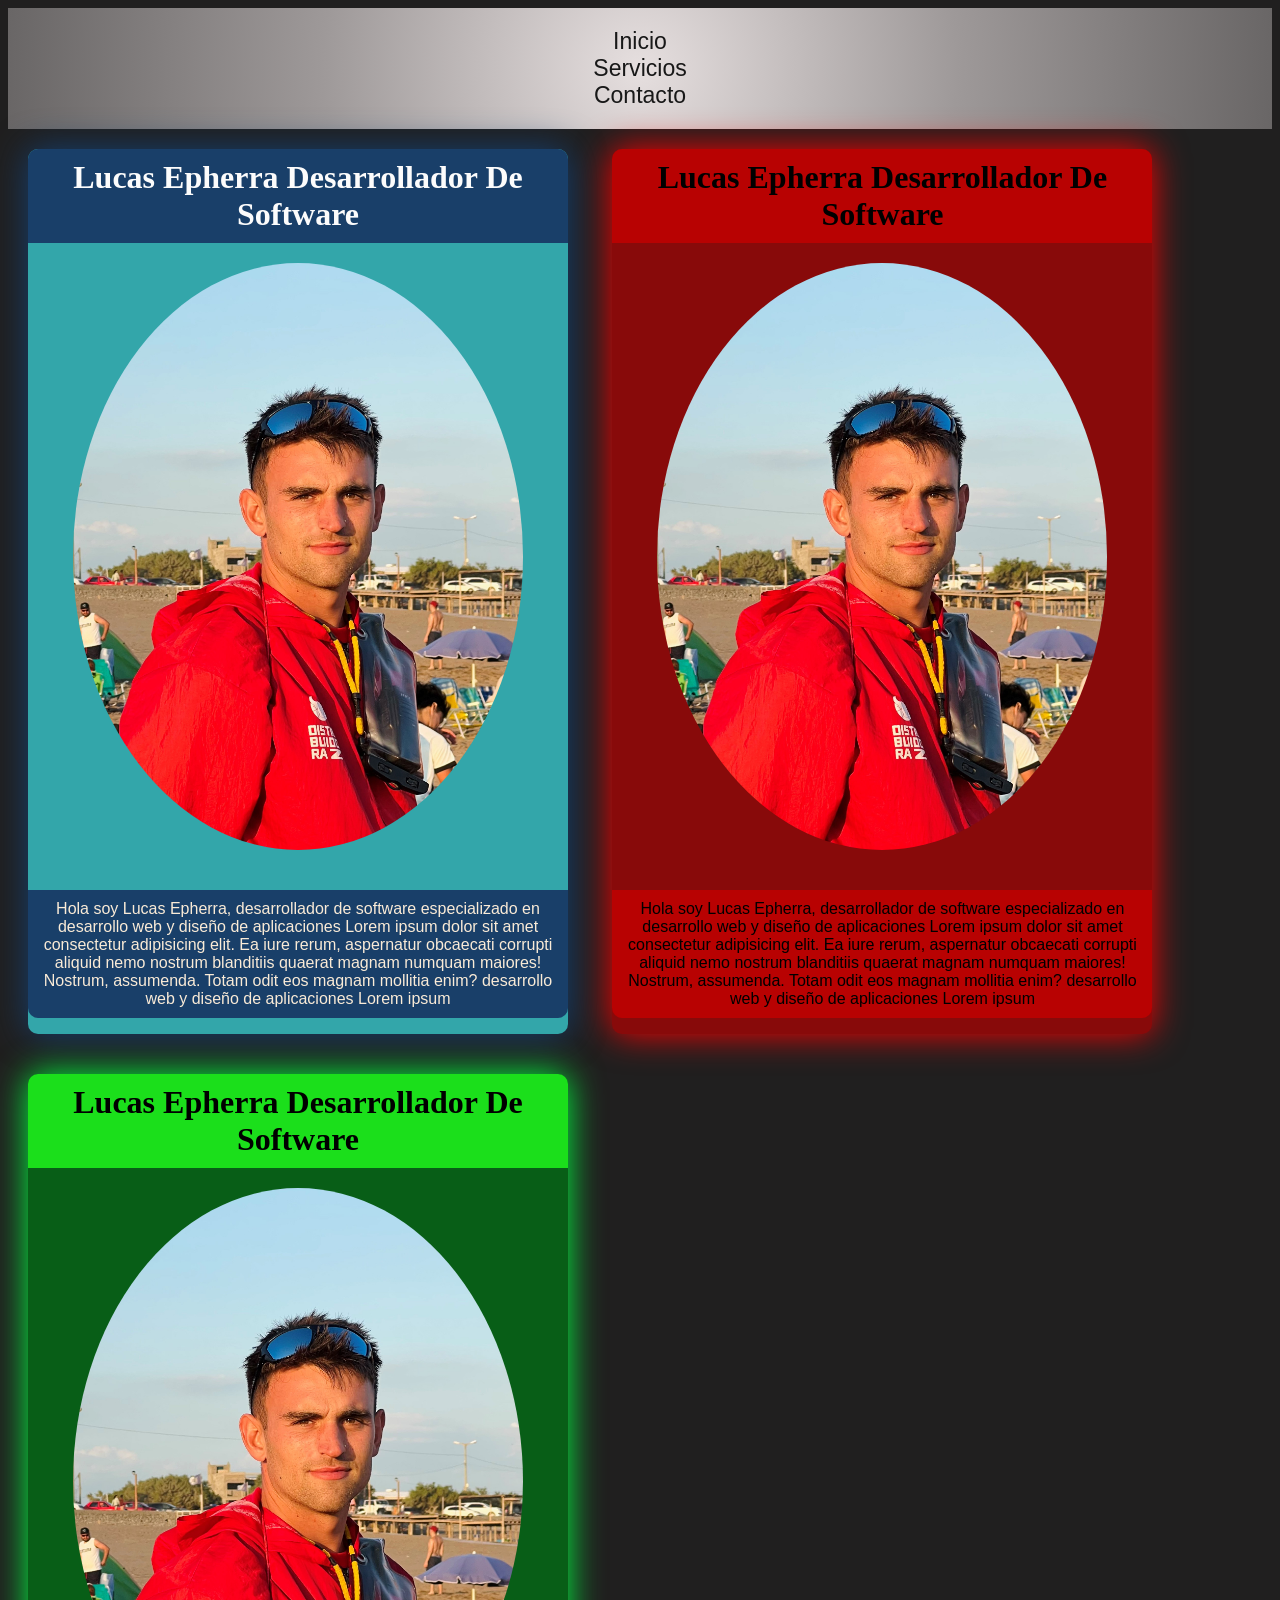
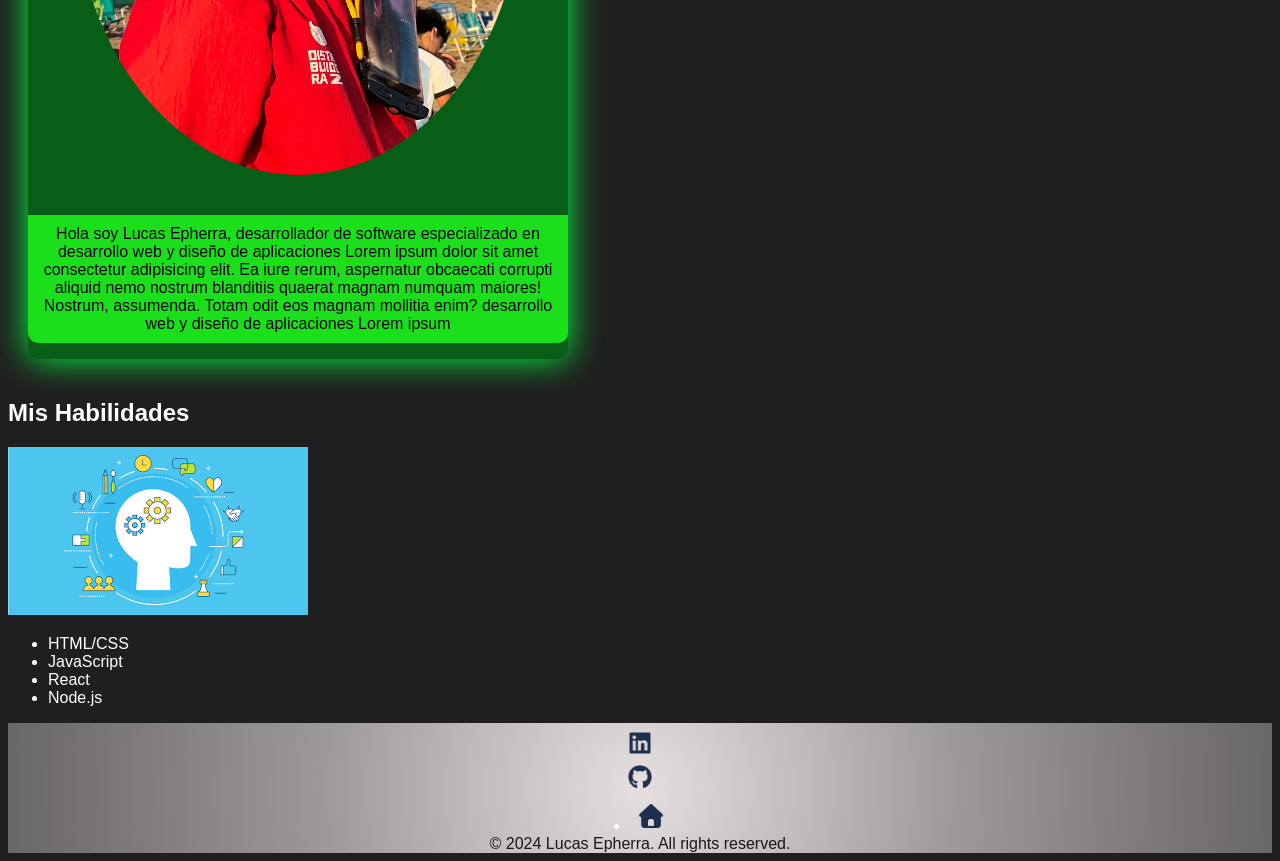
==== commit 24fff4e9: "footer casi estilizado, falta revisar detalles" ====
--- a/index.html
+++ b/index.html
@@ -113,32 +113,41 @@
 
     <!-- Footer con redes de contacto -->
 
-    <footer class="footerBar">
-      <ul class="footerList">
-        <div>
+    <footer class="footerBar barsColors">
+      <div class="containerFooter">
+        <ul class="sociales">
           <li>
             <a
               href="https://www.linkedin.com/in/lucas-epherra-bb8141183/"
               target="_blank"
-              rel="noopener noreferrer" class="footerImg"
-              >LinkedIn</a
+              rel="noopener noreferrer"
+              ><img src="./Imagenes/linkedin-brands-solid.png" class="logo"  alt="linkedin"></a
             >
           </li>
-        </div>
-        <li><a href="./index.html" class="footerLink" >Inicio</a></li>
-
-        <div>
           <li>
             <a
               href="https://github.com/Lucas-Epherra"
               target="_blank"
-              rel="noopener noreferrer" class="footerImg".
-              >GitHub</a
+              rel="noopener noreferrer"
+              ><img src="./Imagenes/github-brands-solid.png" class="logo" alt="github"></a
             >
           </li>
+        </ul>
+
+        <div class="logoInicio">
+          <div>
+            <li><a href="./index.html" ><img src="./Imagenes/house-solid.png" alt="inicio" class="logo"></a></li>
+          </div>
         </div>
-      </ul>
-      <p>&copy; 2024 Lucas Epherra. All rights reserved.</p>
+
+        <div class="copyrigt">
+          <span>
+            <h7 class="footerText">
+              &copy; 2024 Lucas Epherra. All rights reserved.
+            </h7>
+          </span>
+        </div>
+      </div>
     </footer>
   </body>
 </html>
--- a/CSS/style.css
+++ b/CSS/style.css
@@ -195,7 +195,7 @@
 }
 
 
-/* Footer */
+/* Comienzo Del Footer */
 
 /* Continuar : dandole estilos al footer y tratar de dejarlo similar al navbar , se pueden agregar algunas imagenes en lugar de links , para acceder a ellos , como en la escuela viento norte */
 /* Puedo utilizar los proyectos viejos en github para hacer memoria de como hacer ciertas cosas */
@@ -203,17 +203,46 @@
 
 .footerBar {
   margin: auto;
-  display: inline-block;
-}
-
-.footerList {
-   
-}
-
-.footerImg {
-
-}
-
-.footerLink {
-
-}
+  display: block;
+  text-align: center;
+}
+
+.containerFooter {
+
+}
+
+.sociales {
+   display: inline block;
+   margin: auto;
+   text-align: center;
+   padding: 5px;
+   list-style: none;
+   font-weight: 300;
+}
+.sociales:visited {
+  color: #333333;
+}
+
+.sociales:hover {
+  color: #181818;
+  font-weight: 700;
+}
+
+.footerText {
+  color: #181818;
+  text-align: center;
+  font-size:medium;
+  margin: auto;
+}
+
+.logo {
+  margin: auto;
+  width: 30px;
+}
+
+.logo:hover {
+  width: 33px;
+}
+
+
+/* footer casi estilizado , faltaria desapilar los links y que queden alineados y centrados */
